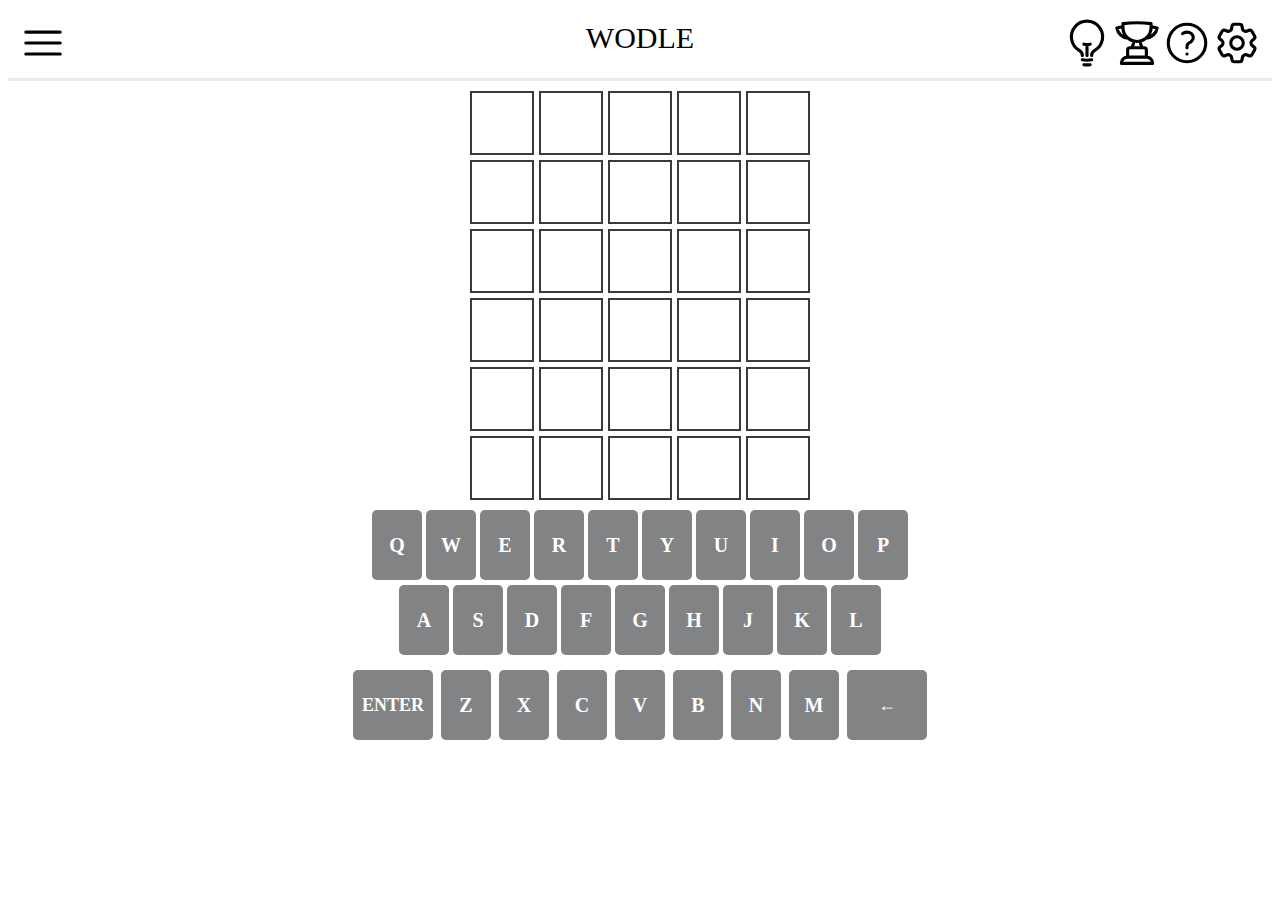
==== index.html @ ca0dad72 "[워들]html,css 적용" ====
<!DOCTYPE html>
<html lang="en">
  <head>
    <meta charset="UTF-8" />
    <meta name="viewport" content="width=device-width, initial-scale=1.0" />
    <title>wodle!!</title>
    <link rel="stylesheet" href="css/main.css" />
    <link rel="stylesheet" href="css/header.css" />
    <link rel="stylesheet" href="css/footer.css" />
  </head>
  <body>
    <header>
      <div class="info-bar__menu">
        <img src="assets/menu.svg" alt="" />
      </div>
      <div class="imfo-bar__name">WODLE</div>
      <div class="info-bar__icons">
        <img src="assets/light.svg" alt="" />
        <img src="assets/rank.svg" alt="" />
        <img src="assets/help.svg" alt="" />
        <img src="assets/setting.svg" alt="" />
      </div>
    </header>
    <main>
      <div class="board-row row-0">
        <div class="board-block" data-index="00"></div>
        <div class="board-block" data-index="01"></div>
        <div class="board-block" data-index="02"></div>
        <div class="board-block" data-index="03"></div>
        <div class="board-block" data-index="04"></div>
      </div>
      <div class="board-row row-1">
        <div class="board-block" data-index="10"></div>
        <div class="board-block" data-index="11"></div>
        <div class="board-block" data-index="12"></div>
        <div class="board-block" data-index="13"></div>
        <div class="board-block" data-index="14"></div>
      </div>
      <div class="board-row row-2">
        <div class="board-block" data-index="20"></div>
        <div class="board-block" data-index="21"></div>
        <div class="board-block" data-index="22"></div>
        <div class="board-block" data-index="23"></div>
        <div class="board-block" data-index="24"></div>
      </div>
      <div class="board-row row-3">
        <div class="board-block" data-index="30"></div>
        <div class="board-block" data-index="31"></div>
        <div class="board-block" data-index="32"></div>
        <div class="board-block" data-index="33"></div>
        <div class="board-block" data-index="34"></div>
      </div>
      <div class="board-row row-4">
        <div class="board-block" data-index="40"></div>
        <div class="board-block" data-index="41"></div>
        <div class="board-block" data-index="42"></div>
        <div class="board-block" data-index="43"></div>
        <div class="board-block" data-index="44"></div>
      </div>
      <div class="board-row row-5">
        <div class="board-block" data-index="50"></div>
        <div class="board-block" data-index="51"></div>
        <div class="board-block" data-index="52"></div>
        <div class="board-block" data-index="53"></div>
        <div class="board-block" data-index="54"></div>
      </div>
    </main>
    <footer>
      <div class="key-row row-0">
        <span class="key-block" data-key="Q">Q</span>
        <span class="key-block" data-key="W">W</span>
        <span class="key-block" data-key="E">E</span>
        <span class="key-block" data-key="R">R</span>
        <span class="key-block" data-key="T">T</span>
        <span class="key-block" data-key="Y">Y</span>
        <span class="key-block" data-key="U">U</span>
        <span class="key-block" data-key="I">I</span>
        <span class="key-block" data-key="O">O</span>
        <span class="key-block" data-key="P">P</span>
      </div>
      <div class="key-row row-1">
        <span class="key-block" data-key="A">A</span>
        <span class="key-block" data-key="S">S</span>
        <span class="key-block" data-key="D">D</span>
        <span class="key-block" data-key="F">F</span>
        <span class="key-block" data-key="G">G</span>
        <span class="key-block" data-key="H">H</span>
        <span class="key-block" data-key="J">J</span>
        <span class="key-block" data-key="K">K</span>
        <span class="key-block" data-key="L">L</span>
      </div>
      <div class="ket-row row-2">
        <div class="side-key_0" data-key="ENTER">ENTER</div>
        <span class="key-block" data-key="Z">Z</span>
        <span class="key-block" data-key="X">X</span>
        <span class="key-block" data-key="C">C</span>
        <span class="key-block" data-key="V">V</span>
        <span class="key-block" data-key="B">B</span>
        <span class="key-block" data-key="N">N</span>
        <span class="key-block" data-key="M">M</span>
        <div class="side-key_1" data-key="&larr;">&larr;</div>
      </div>
    </footer>
    <script src="js/index.js"></script>
  </body>
</html>
---- css/main.css ----
main {
  display: flex;
  flex-direction: column;
  justify-content: center;
  align-items: center;
  gap: 5px;
  padding-top: 10px;
}

.board-row {
  display: flex;
  justify-content: center;
  align-items: center;
  gap: 5px;
}
.board-block {
  display: flex;
  justify-content: center;
  align-items: center;
  border: 2px solid #3a3a3c;
  width: 60px;
  height: 60px;
}
---- css/header.css ----
header {
  display: flex;
  justify-content: space-between;
  align-items: center;
  border-bottom: 3px solid #eaeaea;
  padding-bottom: 10px;
}

.info-bar__menu {
  display: flex;
  justify-content: space-between;
  padding: 0 10px 0 10px;
  margin-top: 10px;
  width: 50px;
  height: 50px;
}

.imfo-bar__name {
  display: flex;
  justify-content: center;
  font-size: 30px;
  font: bold;
}

.info-bar__icons {
  display: flex;
  justify-content: flex-end;
  padding: 0 10px 0 10px;
  margin-top: 10px;
  width: 50px;
  height: 50px;
}
---- css/footer.css ----
footer {
  display: flex;
  flex-direction: column;
  justify-content: center;
  align-items: center;
  gap: 5px;
  padding-top: 10px;
}

.ket-row {
  display: flex;
  justify-content: center;
  align-items: center;
  gap: 8px;
  margin-top: 10px;
}

.key-block {
  display: inline-block;
  width: 50px;
  height: 70px;
  background-color: rgb(129, 131, 132);
  text-align: center;
  line-height: 70px;
  border-radius: 5px;
  font-weight: bold;
  font-size: 20px;
  color: white;
}

.side-key_0 {
  display: inline-flex;
  justify-content: center;
  align-items: center;
  width: 80px;
  height: 70px;
  background-color: rgb(129, 131, 132);
  border-radius: 5px;
  font-weight: bold;
  font-size: 18px;
  color: white;
}

.side-key_1 {
  display: inline-flex;
  justify-content: center;
  align-items: center;
  width: 80px;
  height: 70px;
  background-color: rgb(129, 131, 132);
  border-radius: 5px;
  font-weight: bold;
  font-size: 18px;
  color: white;
}
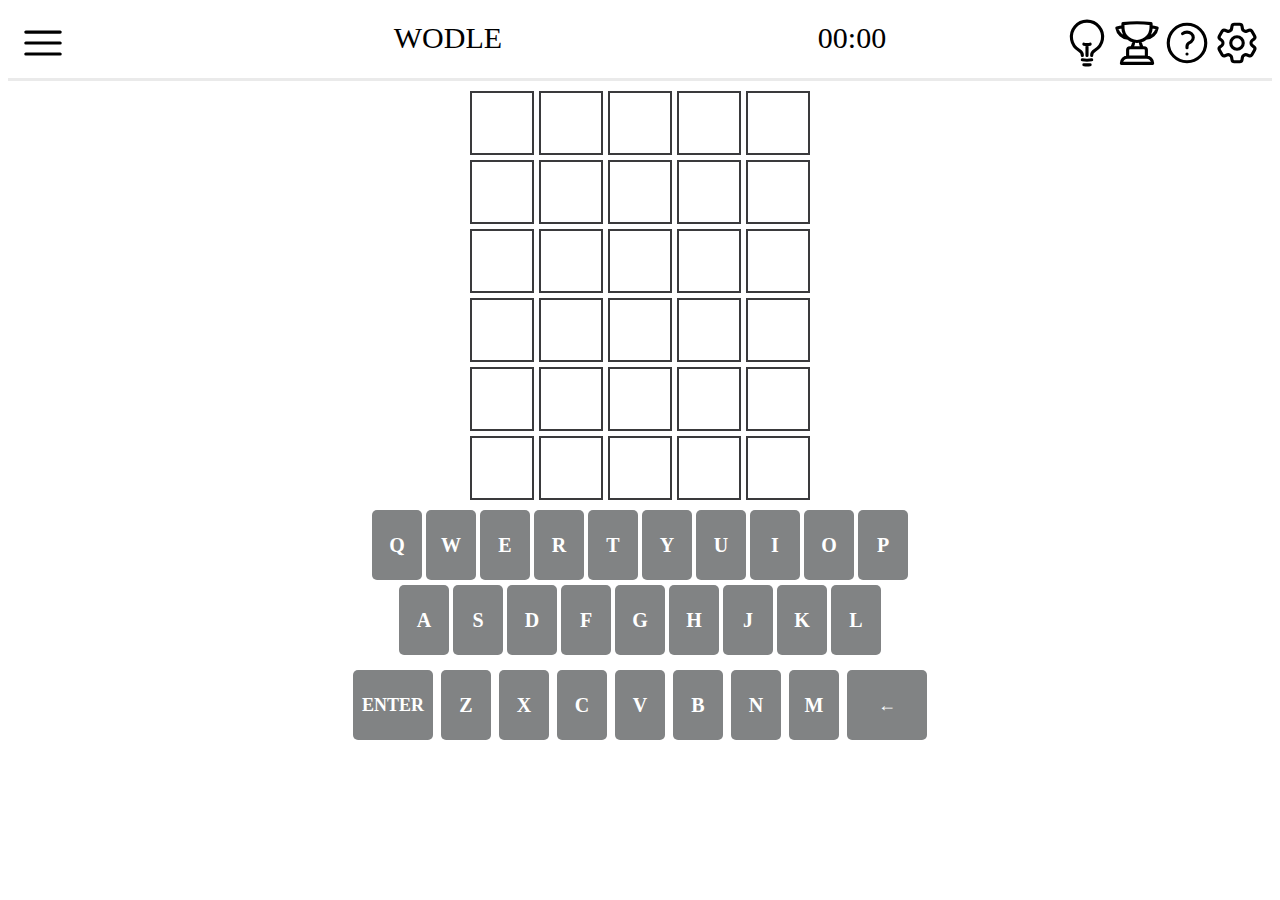
==== commit 48cca81e: "Update index.html" ====
--- a/index.html
+++ b/index.html
@@ -14,6 +14,7 @@
         <img src="assets/menu.svg" alt="" />
       </div>
       <div class="imfo-bar__name">WODLE</div>
+      <div class="imfo-bar__name">00:00</div>
       <div class="info-bar__icons">
         <img src="assets/light.svg" alt="" />
         <img src="assets/rank.svg" alt="" />
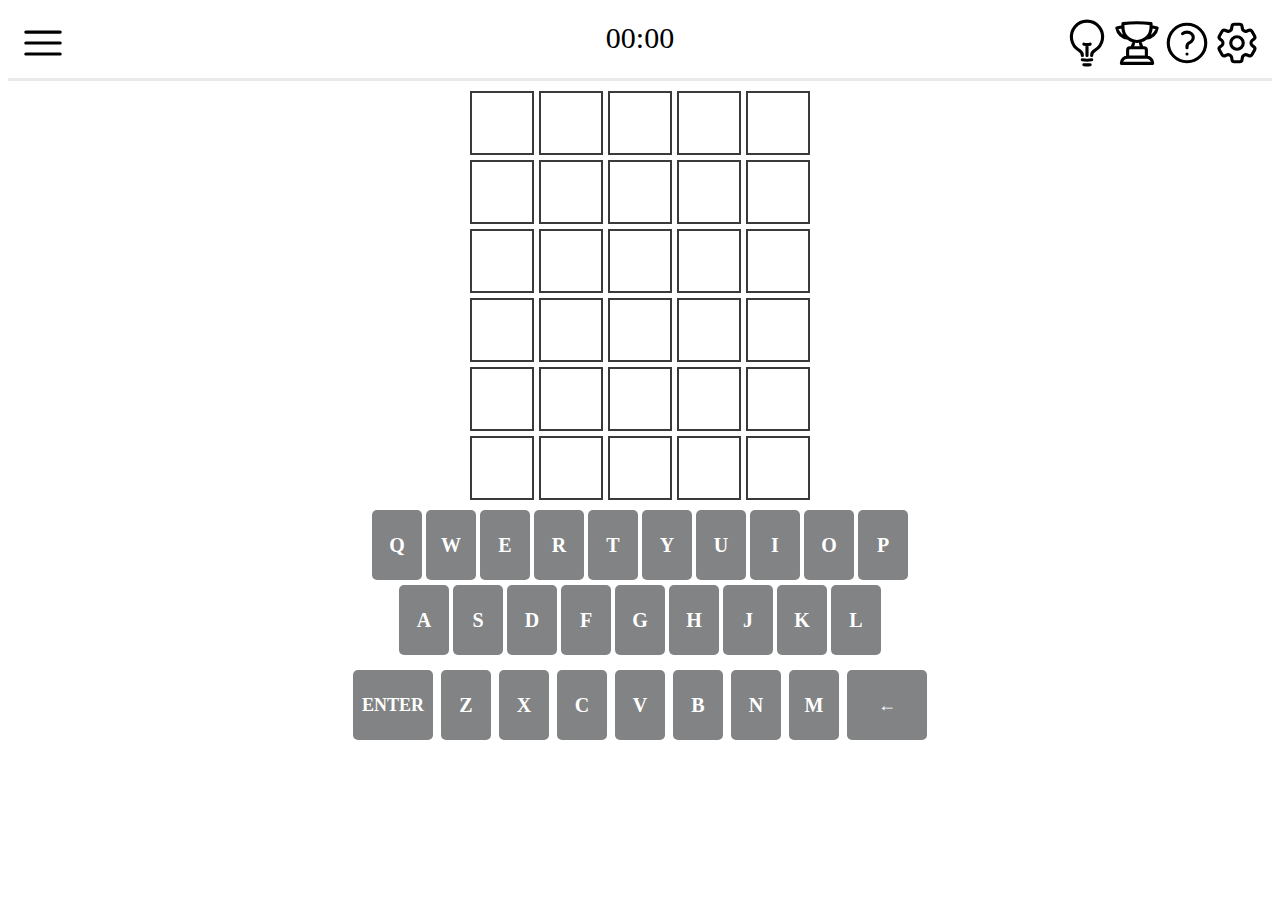
==== commit b41d9084: "Update index.html" ====
--- a/index.html
+++ b/index.html
@@ -13,7 +13,6 @@
       <div class="info-bar__menu">
         <img src="assets/menu.svg" alt="" />
       </div>
-      <div class="imfo-bar__name">WODLE</div>
       <div class="imfo-bar__name">00:00</div>
       <div class="info-bar__icons">
         <img src="assets/light.svg" alt="" />
